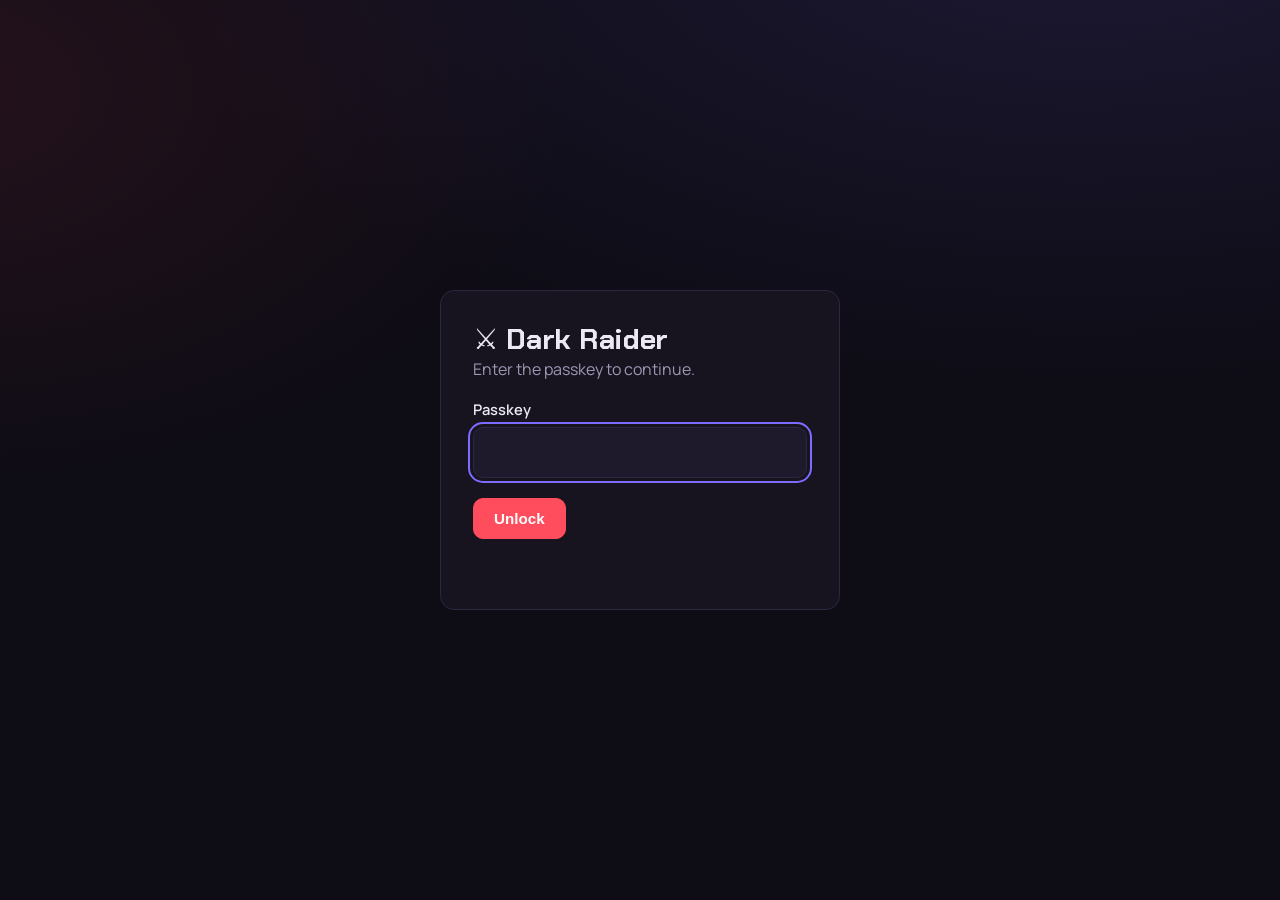
==== index.html @ 242195ee "initial" ====
<!doctype html><html lang="en" class="locked"><head><meta charset="utf-8"><meta name="viewport" content="width=device-width,initial-scale=1">
<link rel="preconnect" href="https://fonts.googleapis.com"><link rel="preconnect" href="https://fonts.gstatic.com" crossorigin>
<link href="https://fonts.googleapis.com/css2?family=Chakra+Petch:wght@500;600;700&family=Manrope:wght@400;500;600;700&display=swap" rel="stylesheet">
<link rel="stylesheet" href="css/style.css">
<title>Dark Raider – Discord bot for levels, voice tracking and FPS team mode</title>
<meta name="description" content="Dark Raider is a Discord bot for gaming communities: chat and voice levels, FPS team voice isolation, soundboard control, welcome and boost messages.">
</head><body>
<div id="gate"><form class="box card" id="gform"><h1 style="font-size:1.8rem">⚔ Dark Raider</h1>
<p class="lead" style="font-size:1rem">Enter the passkey to continue.</p>
<label for="k">Passkey</label><input id="k" type="password" autocomplete="current-password" required autofocus>
<div class="btns"><button class="btn primary" type="submit">Unlock</button></div><p id="gmsg" role="status"></p></form></div>

<header class="nav"><div class="wrap"><a class="logo" href="index.html"><i>⚔</i><span data-name>Dark Raider</span></a>
<nav><a href="index.html#features">Features</a><a href="index.html#team">Team mode</a><a href="index.html#commands">Commands</a><a href="index.html#status">Status</a><a href="docs.html">Docs</a></nav>
<a class="btn primary" data-invite href="#">Add to Discord</a><button class="menu-btn" aria-label="Menu">☰</button></div></header>
<main>
<section class="hero"><div class="wrap"><div>
 <span class="pill" data-status><span class="dot"></span><span data-status-text>Checking status…</span></span>
 <h1>Run your squad like a ranked match.</h1>
 <p class="lead"><span data-name>Dark Raider</span> gives your gaming server levels, voice tracking, two-team voice isolation and soundboard control, all from simple slash commands.</p>
 <div class="btns"><a class="btn primary" data-invite href="#">Add to Discord</a><a class="btn" href="docs.html">Read the docs</a></div>
</div>
<div aria-hidden="true">
 <div class="embed"><small>/rank</small><b>⚔️ Level 12 · Raider</b><div class="bar"><span></span></div><div class="row"><span>Level progress</span><span>68%</span></div></div>
 <div class="embed"><small>/team status</small><b>🎧 Team mode: ON</b><div class="team"><div>Team 1<br>4 players</div><div>Team 2<br>4 players</div></div></div>
</div></div></section>

<section id="status" style="padding-top:24px"><div class="wrap">
 <div class="sec-head"><h2>Live bot status</h2><p>Checks the bot automatically while you read this page.</p></div>
 <div class="stats">
  <div class="stat"><b data-status-text>…</b><span>Status</span></div>
  <div class="stat"><b id="s-ping">–</b><span>Latency</span></div>
  <div class="stat"><b id="s-servers">–</b><span>Servers</span></div>
  <div class="stat"><b id="s-uptime">–</b><span>Uptime</span></div>
 </div><p class="checked" id="s-checked"></p>
</div></section>

<section id="features"><div class="wrap">
 <div class="sec-head"><h2>Everything your server needs</h2><p>Built for gaming communities that live in voice chat.</p></div>
 <div class="grid" id="features-grid"></div>
</div></section>

<section id="team"><div class="wrap">
 <div class="sec-head"><h2>FPS team mode</h2><p>Split one voice channel into two private squads, then merge everyone back when the match ends. Admin only.</p></div>
 <div class="steps">
  <div class="card"><h3>Pick the channel</h3><p><code>/team setup</code> links the voice channel you play in.</p></div>
  <div class="card"><h3>Assign players</h3><p><code>/team assign</code>, or <code>/team panel on</code> so players choose.</p></div>
  <div class="card"><h3>Go live</h3><p><code>/team on</code> creates two private channels and moves each team.</p></div>
  <div class="card"><h3>Match over</h3><p><code>/team off</code> moves everyone back and deletes the temp channels.</p></div>
 </div>
</div></section>

<section id="commands"><div class="wrap">
 <div class="sec-head"><h2>Commands</h2><p>Type <code>/</code> in any channel to see them. Admin commands need Administrator or your admin role.</p></div>
 <input class="search" id="cmd-search" type="search" placeholder="Search commands" aria-label="Search commands">
 <div id="commands-list"></div>
</div></section>

<section><div class="wrap"><div class="cta"><h2>Ready to raid?</h2><p>Add <span data-name>Dark Raider</span> to your server in under a minute.</p>
 <div class="btns"><a class="btn primary" data-invite href="#">Add to Discord</a><a class="btn" data-support href="#">Join support server</a></div></div></div></section>
</main>
<footer><div class="wrap"><span>© <span id="year"></span> <span data-name>Dark Raider</span>. Not affiliated with Discord.</span><span><a href="docs.html">Docs</a> &nbsp;·&nbsp; <a href="#" id="out">Log out</a> &nbsp;·&nbsp; <a data-support href="#">Support server</a> &nbsp;·&nbsp; <a data-github href="#">GitHub</a></span></div></footer>
<script src="js/config.js"></script><script src="js/data.js"></script><script src="js/gate.js"></script><script src="js/main.js"></script></body></html>
---- css/style.css ----
/* Change colours & fonts here */
:root{--bg:#0e0c15;--panel:#171420;--panel2:#1e1a2b;--line:#2c2740;--text:#ece9f5;--mute:#9d97b3;
--accent:#ff4d5e;--accent2:#7c6cff;--ok:#3ddc97;--bad:#ff5d6c;--r:14px;
--head:'Chakra Petch',system-ui,sans-serif;--body:'Manrope',system-ui,sans-serif}
*{box-sizing:border-box;margin:0}
html{scroll-behavior:smooth;scroll-padding-top:80px}
body{background:var(--bg);color:var(--text);font:16px/1.65 var(--body);-webkit-font-smoothing:antialiased;
background-image:radial-gradient(60rem 30rem at 85% -10%,#7c6cff22,transparent),radial-gradient(40rem 25rem at -5% 10%,#ff4d5e18,transparent);background-repeat:no-repeat}
a{color:inherit;text-decoration:none}
:focus-visible{outline:2px solid var(--accent2);outline-offset:3px;border-radius:6px}
.wrap{max-width:1120px;margin:0 auto;padding:0 24px}
h1,h2,h3{font-family:var(--head);line-height:1.15;letter-spacing:-.01em}
h1{font-size:clamp(2.4rem,6vw,4.1rem);font-weight:700}
h2{font-size:clamp(1.7rem,3.5vw,2.3rem);margin-bottom:12px}
h3{font-size:1.1rem;margin-bottom:6px}
p.lead{color:var(--mute);max-width:56ch;font-size:1.1rem}
section{padding:72px 0}
.sec-head{margin-bottom:36px}
.sec-head p{color:var(--mute);max-width:60ch}

/* nav */
header.nav{position:sticky;top:0;z-index:20;background:#0e0c15cc;backdrop-filter:blur(12px);border-bottom:1px solid var(--line)}
.nav .wrap{display:flex;align-items:center;gap:28px;height:64px}
.logo{font:700 1.15rem var(--head);display:flex;align-items:center;gap:10px}
.logo i{width:28px;height:28px;border-radius:8px;background:linear-gradient(135deg,var(--accent),var(--accent2));display:grid;place-items:center;font-style:normal;font-size:.9rem}
.nav nav{display:flex;gap:22px;margin-left:auto;color:var(--mute);font-size:.95rem}
.nav nav a:hover,.nav nav a[aria-current]{color:var(--text)}
.menu-btn{display:none;margin-left:auto;background:none;border:1px solid var(--line);color:var(--text);border-radius:8px;padding:6px 10px;font-size:1.1rem;cursor:pointer}

/* buttons */
.btn{display:inline-flex;align-items:center;gap:8px;padding:11px 20px;border-radius:10px;font-weight:600;border:1px solid var(--line);background:var(--panel);cursor:pointer;color:var(--text);font-size:.95rem;transition:border-color .15s,transform .15s}
.btn:hover{border-color:var(--mute)}
.btn.primary{background:var(--accent);border-color:var(--accent);color:#fff}
.btn.primary:hover{background:#ff6574;transform:translateY(-1px)}
.btns{display:flex;gap:12px;flex-wrap:wrap;margin-top:28px}

/* status */
.pill{display:inline-flex;align-items:center;gap:8px;padding:5px 13px;border:1px solid var(--line);border-radius:99px;font-size:.85rem;background:var(--panel);color:var(--mute)}
.dot{width:9px;height:9px;border-radius:50%;background:var(--mute)}
.online .dot{background:var(--ok);box-shadow:0 0 0 0 #3ddc9788;animation:pulse 2s infinite}
.offline .dot{background:var(--bad)}
.online{color:var(--text);border-color:#3ddc9755}.offline{color:var(--text);border-color:#ff5d6c55}
@keyframes pulse{70%{box-shadow:0 0 0 8px #3ddc9700}100%{box-shadow:0 0 0 0 #3ddc9700}}

/* hero */
.hero{padding:80px 0 56px}
.hero .wrap{display:grid;grid-template-columns:1.1fr .9fr;gap:48px;align-items:center}
.hero h1{margin:18px 0 18px}
.embed{background:var(--panel);border:1px solid var(--line);border-left:4px solid var(--accent);border-radius:10px;padding:18px 20px;font-size:.92rem;box-shadow:0 30px 60px -30px #000}
.embed+.embed{margin-top:14px;border-left-color:var(--accent2);margin-left:28px}
.embed b{font-family:var(--head);font-size:1rem}
.embed small{color:var(--mute);display:block;margin-bottom:8px}
.bar{height:8px;background:var(--panel2);border-radius:9px;margin:10px 0 6px;overflow:hidden}
.bar span{display:block;height:100%;width:68%;background:linear-gradient(90deg,var(--accent),var(--accent2));border-radius:9px}
.row{display:flex;justify-content:space-between;color:var(--mute);font-size:.82rem}
.team{display:grid;grid-template-columns:1fr 1fr;gap:10px;margin-top:8px}
.team div{background:var(--panel2);border-radius:8px;padding:8px 10px;font-size:.85rem}

/* stats */
.stats{display:grid;grid-template-columns:repeat(4,1fr);gap:14px}
.stat,.card{background:var(--panel);border:1px solid var(--line);border-radius:var(--r);padding:20px}
.stat b{display:block;font:700 1.8rem var(--head)}
.stat span{color:var(--mute);font-size:.88rem}
.checked{color:var(--mute);font-size:.82rem;margin-top:12px}

/* grids */
.grid{display:grid;grid-template-columns:repeat(auto-fill,minmax(250px,1fr));gap:16px}
.card .ic{font-size:1.5rem;margin-bottom:10px;display:block}
.card p{color:var(--mute);font-size:.93rem}
.steps{display:grid;grid-template-columns:repeat(auto-fit,minmax(200px,1fr));gap:16px;counter-reset:s}
.steps .card{counter-increment:s}
.steps .card::before{content:counter(s);display:grid;place-items:center;width:30px;height:30px;border-radius:50%;background:var(--accent);font:700 .9rem var(--head);margin-bottom:12px}
code,.cmd{font-family:ui-monospace,Menlo,Consolas,monospace;font-size:.86em}
code{background:var(--panel2);padding:2px 7px;border-radius:6px}
pre{background:var(--panel);border:1px solid var(--line);border-radius:10px;padding:16px;overflow-x:auto;margin:12px 0}
pre code{background:none;padding:0}

/* commands */
.search{width:100%;max-width:380px;padding:11px 14px;border-radius:10px;border:1px solid var(--line);background:var(--panel);color:var(--text);font:inherit;margin-bottom:24px}
.cgroup{margin-bottom:28px}
.cgroup h3{display:flex;align-items:center;gap:10px}
.tag{font:600 .72rem var(--body);padding:2px 9px;border-radius:99px;background:#ff4d5e22;color:#ff8a96;border:1px solid #ff4d5e44}
.crow{display:grid;grid-template-columns:minmax(220px,340px) 1fr;gap:16px;padding:12px 0;border-bottom:1px solid var(--line)}
.crow .cmd{color:#c9c2ff;word-break:break-word}.crow span{color:var(--mute)}

/* cta/footer */
.cta{text-align:center;background:linear-gradient(135deg,#ff4d5e22,#7c6cff22);border:1px solid var(--line);border-radius:22px;padding:56px 24px}
.cta p{color:var(--mute);margin:10px auto 0}.cta .btns{justify-content:center}
footer{border-top:1px solid var(--line);padding:32px 0;color:var(--mute);font-size:.9rem}
footer .wrap{display:flex;justify-content:space-between;gap:16px;flex-wrap:wrap}
footer a:hover{color:var(--text)}

/* docs */
.docs{display:grid;grid-template-columns:230px 1fr;gap:48px;padding:48px 0 80px}
.side{position:sticky;top:88px;align-self:start;display:flex;flex-direction:column;gap:2px;font-size:.93rem}
.side a{padding:7px 12px;border-radius:8px;color:var(--mute);border-left:2px solid transparent}
.side a:hover{color:var(--text)}.side a.on{color:var(--text);background:var(--panel);border-left-color:var(--accent)}
.doc section{padding:0 0 44px}
.doc h2{padding-top:8px;border-top:1px solid var(--line);padding-top:32px}
.doc h3{margin-top:22px}
.doc p,.doc li{color:#c8c3da;max-width:70ch;margin-top:10px}
.doc ul,.doc ol{padding-left:22px}
.note{background:var(--panel);border:1px solid var(--line);border-left:3px solid var(--accent2);padding:12px 16px;border-radius:8px;margin-top:14px;color:#c8c3da;max-width:70ch}
table{width:100%;border-collapse:collapse;margin-top:14px;font-size:.92rem}
td,th{text-align:left;padding:10px 12px;border-bottom:1px solid var(--line);vertical-align:top}th{color:var(--mute);font-weight:600}

@media(max-width:860px){
 .hero .wrap,.docs{grid-template-columns:1fr}.stats{grid-template-columns:1fr 1fr}
 .side{position:static;flex-direction:row;flex-wrap:wrap}.crow{grid-template-columns:1fr;gap:4px}
 .menu-btn{display:block}.nav nav{display:none;position:absolute;top:64px;left:0;right:0;background:var(--bg);flex-direction:column;padding:16px 24px;border-bottom:1px solid var(--line);margin:0}
 .nav nav.open{display:flex}.nav .btn{display:none}
}
@media(prefers-reduced-motion:reduce){*{animation:none!important;transition:none!important;scroll-behavior:auto!important}}

/* passkey gate + settings */
html.locked body>*:not(#gate){display:none!important}
#gate{display:none}
html.locked #gate{display:grid;min-height:100vh;place-items:center;padding:24px}
#gate .box{width:100%;max-width:400px;padding:32px}
#gate .btns{margin-top:20px}
label{display:block;margin:14px 0 6px;font-weight:600;font-size:.92rem}
input:not(.search),select{width:100%;padding:11px 14px;border-radius:10px;border:1px solid var(--line);background:var(--panel2);color:var(--text);font:inherit}
.set{display:grid;grid-template-columns:1fr auto;gap:10px;align-items:end}.set label{grid-column:1/-1;margin-bottom:0}
#settings .card{margin-bottom:16px}
#msg,#gmsg{margin-top:16px;min-height:1.5em;color:var(--mute);font-size:.92rem}
#msg.err,#gmsg.err{color:var(--bad)}#msg.ok,#gmsg.ok{color:var(--ok)}
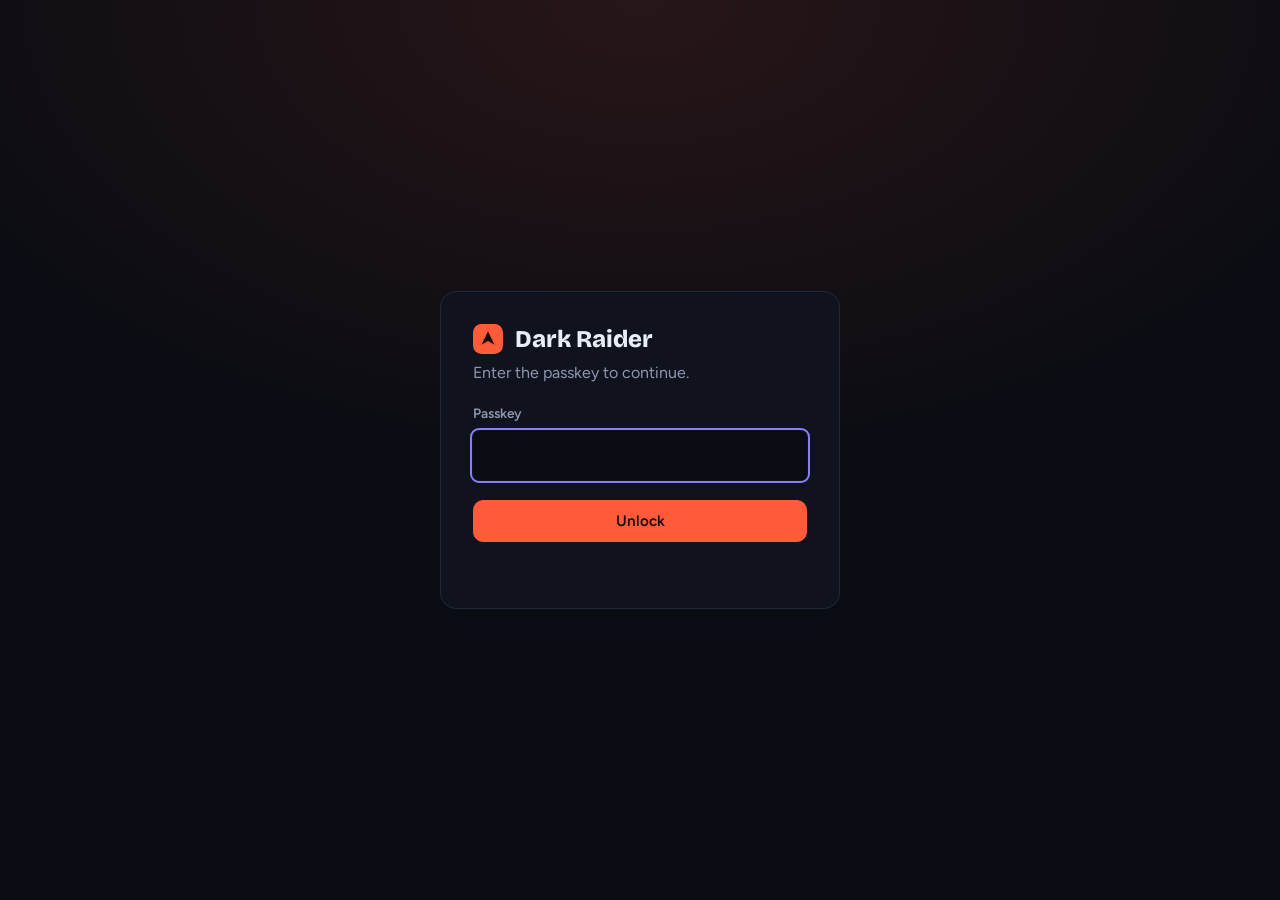
==== commit 73384ab1: "web pg changes" ====
--- a/index.html
+++ b/index.html
@@ -1,63 +1,45 @@
 <!doctype html><html lang="en" class="locked"><head><meta charset="utf-8"><meta name="viewport" content="width=device-width,initial-scale=1">
+<meta name="theme-color" content="#0a0c13">
 <link rel="preconnect" href="https://fonts.googleapis.com"><link rel="preconnect" href="https://fonts.gstatic.com" crossorigin>
-<link href="https://fonts.googleapis.com/css2?family=Chakra+Petch:wght@500;600;700&family=Manrope:wght@400;500;600;700&display=swap" rel="stylesheet">
+<link href="https://fonts.googleapis.com/css2?family=Bricolage+Grotesque:opsz,wght@12..96,600;12..96,700;12..96,800&family=Figtree:wght@400;500;600;700&family=JetBrains+Mono:wght@400;500&display=swap" rel="stylesheet">
 <link rel="stylesheet" href="css/style.css">
 <title>Dark Raider – Discord bot for levels, voice tracking and FPS team mode</title>
 <meta name="description" content="Dark Raider is a Discord bot for gaming communities: chat and voice levels, FPS team voice isolation, soundboard control, welcome and boost messages.">
-</head><body>
-<div id="gate"><form class="box card" id="gform"><h1 style="font-size:1.8rem">⚔ Dark Raider</h1>
-<p class="lead" style="font-size:1rem">Enter the passkey to continue.</p>
-<label for="k">Passkey</label><input id="k" type="password" autocomplete="current-password" required autofocus>
-<div class="btns"><button class="btn primary" type="submit">Unlock</button></div><p id="gmsg" role="status"></p></form></div>
-
-<header class="nav"><div class="wrap"><a class="logo" href="index.html"><i>⚔</i><span data-name>Dark Raider</span></a>
-<nav><a href="index.html#features">Features</a><a href="index.html#team">Team mode</a><a href="index.html#commands">Commands</a><a href="index.html#status">Status</a><a href="docs.html">Docs</a></nav>
-<a class="btn primary" data-invite href="#">Add to Discord</a><button class="menu-btn" aria-label="Menu">☰</button></div></header>
-<main>
-<section class="hero"><div class="wrap"><div>
- <span class="pill" data-status><span class="dot"></span><span data-status-text>Checking status…</span></span>
- <h1>Run your squad like a ranked match.</h1>
- <p class="lead"><span data-name>Dark Raider</span> gives your gaming server levels, voice tracking, two-team voice isolation and soundboard control, all from simple slash commands.</p>
- <div class="btns"><a class="btn primary" data-invite href="#">Add to Discord</a><a class="btn" href="docs.html">Read the docs</a></div>
-</div>
-<div aria-hidden="true">
- <div class="embed"><small>/rank</small><b>⚔️ Level 12 · Raider</b><div class="bar"><span></span></div><div class="row"><span>Level progress</span><span>68%</span></div></div>
- <div class="embed"><small>/team status</small><b>🎧 Team mode: ON</b><div class="team"><div>Team 1<br>4 players</div><div>Team 2<br>4 players</div></div></div>
-</div></div></section>
-
-<section id="status" style="padding-top:24px"><div class="wrap">
- <div class="sec-head"><h2>Live bot status</h2><p>Checks the bot automatically while you read this page.</p></div>
- <div class="stats">
-  <div class="stat"><b data-status-text>…</b><span>Status</span></div>
-  <div class="stat"><b id="s-ping">–</b><span>Latency</span></div>
-  <div class="stat"><b id="s-servers">–</b><span>Servers</span></div>
-  <div class="stat"><b id="s-uptime">–</b><span>Uptime</span></div>
- </div><p class="checked" id="s-checked"></p>
+</head>
+<body data-page="home"><main>
+<section class="hero"><div class="wrap">
+ <div>
+  <span class="pill" data-status><span class="dot"></span><span data-status-text>Checking…</span></span>
+  <h1>Run your squad like a ranked match.</h1>
+  <p class="lead"><span data-name>Dark Raider</span> gives your gaming server levels, voice tracking, two-team voice isolation and soundboard control, all from simple slash commands.</p>
+  <div class="btns"><a class="btn primary" data-invite href="#">Add to Discord</a><a class="btn" href="control.html">Open control panel</a></div>
+ </div>
+ <div class="hud" data-state="unknown" aria-label="Live bot summary">
+  <div class="radar" aria-hidden="true"><i></i><i></i><i></i></div>
+  <div class="hud-top"><span class="live"><span class="dot"></span><span data-status-text>Checking…</span></span><span data-stat="checked"></span></div>
+  <div class="hud-nums"><div><b data-stat="servers">–</b><span>Servers</span></div><div><b data-stat="online">–</b><span>Members online</span></div></div>
+  <div class="meter" role="img" aria-label="Share of members online"><span data-bar></span></div>
+  <p class="meter-label"><span data-stat="pct">–</span>% of <span data-stat="members">–</span> members are online</p>
+  <dl class="hud-foot"><div><dt>Status</dt><dd data-status-text>–</dd></div><div><dt>Latency</dt><dd data-stat="ping">–</dd></div><div><dt>Uptime</dt><dd data-stat="uptime">–</dd></div></dl>
+ </div>
 </div></section>
 
 <section id="features"><div class="wrap">
- <div class="sec-head"><h2>Everything your server needs</h2><p>Built for gaming communities that live in voice chat.</p></div>
- <div class="grid" id="features-grid"></div>
+ <div class="sec-head row"><div><h2>What it does</h2><p>Built for gaming communities that live in voice chat.</p></div><a class="btn" href="commands.html">Browse commands</a></div>
+ <div class="bento" id="features-grid"></div>
 </div></section>
 
-<section id="team"><div class="wrap">
- <div class="sec-head"><h2>FPS team mode</h2><p>Split one voice channel into two private squads, then merge everyone back when the match ends. Admin only.</p></div>
- <div class="steps">
-  <div class="card"><h3>Pick the channel</h3><p><code>/team setup</code> links the voice channel you play in.</p></div>
-  <div class="card"><h3>Assign players</h3><p><code>/team assign</code>, or <code>/team panel on</code> so players choose.</p></div>
-  <div class="card"><h3>Go live</h3><p><code>/team on</code> creates two private channels and moves each team.</p></div>
-  <div class="card"><h3>Match over</h3><p><code>/team off</code> moves everyone back and deletes the temp channels.</p></div>
+<section id="team" style="padding-top:20px"><div class="wrap">
+ <div class="sec-head"><h2>FPS team mode in four steps</h2><p>Split one voice channel into two private squads, then merge everyone back when the match ends. Admin only.</p></div>
+ <div class="flow">
+  <div><h3>Pick the channel</h3><p><code>/team setup</code> links the voice channel you play in.</p></div>
+  <div><h3>Assign players</h3><p><code>/team assign</code>, or <code>/team panel on</code> so players choose.</p></div>
+  <div><h3>Go live</h3><p><code>/team on</code> creates two private channels and moves each team.</p></div>
+  <div><h3>Match over</h3><p><code>/team off</code> moves everyone back and deletes the temp channels.</p></div>
  </div>
-</div></section>
-
-<section id="commands"><div class="wrap">
- <div class="sec-head"><h2>Commands</h2><p>Type <code>/</code> in any channel to see them. Admin commands need Administrator or your admin role.</p></div>
- <input class="search" id="cmd-search" type="search" placeholder="Search commands" aria-label="Search commands">
- <div id="commands-list"></div>
 </div></section>
 
 <section><div class="wrap"><div class="cta"><h2>Ready to raid?</h2><p>Add <span data-name>Dark Raider</span> to your server in under a minute.</p>
  <div class="btns"><a class="btn primary" data-invite href="#">Add to Discord</a><a class="btn" data-support href="#">Join support server</a></div></div></div></section>
 </main>
-<footer><div class="wrap"><span>© <span id="year"></span> <span data-name>Dark Raider</span>. Not affiliated with Discord.</span><span><a href="docs.html">Docs</a> &nbsp;·&nbsp; <a href="#" id="out">Log out</a> &nbsp;·&nbsp; <a data-support href="#">Support server</a> &nbsp;·&nbsp; <a data-github href="#">GitHub</a></span></div></footer>
-<script src="js/config.js"></script><script src="js/data.js"></script><script src="js/gate.js"></script><script src="js/main.js"></script></body></html>
+<script src="js/config.js"></script><script src="js/data.js"></script><script src="js/layout.js"></script><script src="js/gate.js"></script><script src="js/main.js"></script></body></html>
--- a/css/style.css
+++ b/css/style.css
@@ -1,126 +1,265 @@
-/* Change colours & fonts here */
-:root{--bg:#0e0c15;--panel:#171420;--panel2:#1e1a2b;--line:#2c2740;--text:#ece9f5;--mute:#9d97b3;
---accent:#ff4d5e;--accent2:#7c6cff;--ok:#3ddc97;--bad:#ff5d6c;--r:14px;
---head:'Chakra Petch',system-ui,sans-serif;--body:'Manrope',system-ui,sans-serif}
+/* ───────── Dark Raider · design tokens (change colours & fonts here) ───────── */
+:root{
+  --bg:#0a0c13; --s1:#10131d; --s2:#161a27; --s3:#1d2233;
+  --line:#222839; --line2:#2f3750;
+  --text:#e9edf7; --mute:#8d97b2;
+  --ember:#ff5b3a; --ember-d:#e84a2a; --signal:#46e0b8; --violet:#8a7dff; --bad:#ff5d6c;
+  --r-lg:22px; --r:16px; --r-sm:10px;
+  --head:'Bricolage Grotesque',system-ui,sans-serif;
+  --body:'Figtree',system-ui,sans-serif;
+  --mono:'JetBrains Mono',ui-monospace,Menlo,monospace;
+  color-scheme:dark;
+}
 *{box-sizing:border-box;margin:0}
-html{scroll-behavior:smooth;scroll-padding-top:80px}
-body{background:var(--bg);color:var(--text);font:16px/1.65 var(--body);-webkit-font-smoothing:antialiased;
-background-image:radial-gradient(60rem 30rem at 85% -10%,#7c6cff22,transparent),radial-gradient(40rem 25rem at -5% 10%,#ff4d5e18,transparent);background-repeat:no-repeat}
+html{scroll-behavior:smooth;scroll-padding-top:88px}
+body{background:var(--bg);color:var(--text);font:16px/1.65 var(--body);-webkit-font-smoothing:antialiased;min-height:100vh;
+  background-image:linear-gradient(var(--line) 1px,transparent 1px),linear-gradient(90deg,var(--line) 1px,transparent 1px);
+  background-size:56px 56px;background-position:center top;background-attachment:fixed}
+body::before{content:"";position:fixed;inset:0;z-index:-1;pointer-events:none;background:radial-gradient(70rem 40rem at 50% -10%,transparent 0,var(--bg) 70%),linear-gradient(var(--bg) 0,#0a0c13e6 100%)}
 a{color:inherit;text-decoration:none}
-:focus-visible{outline:2px solid var(--accent2);outline-offset:3px;border-radius:6px}
-.wrap{max-width:1120px;margin:0 auto;padding:0 24px}
-h1,h2,h3{font-family:var(--head);line-height:1.15;letter-spacing:-.01em}
-h1{font-size:clamp(2.4rem,6vw,4.1rem);font-weight:700}
-h2{font-size:clamp(1.7rem,3.5vw,2.3rem);margin-bottom:12px}
+:focus-visible{outline:2px solid var(--violet);outline-offset:3px;border-radius:6px}
+.wrap{max-width:1180px;margin:0 auto;padding:0 24px}
+h1,h2,h3{font-family:var(--head);line-height:1.08;letter-spacing:-.02em;font-weight:700}
+h1{font-size:clamp(2.4rem,5.6vw,4.2rem);font-weight:800;letter-spacing:-.035em}
+h2{font-size:clamp(1.7rem,3.4vw,2.4rem);margin-bottom:10px}
 h3{font-size:1.1rem;margin-bottom:6px}
-p.lead{color:var(--mute);max-width:56ch;font-size:1.1rem}
-section{padding:72px 0}
-.sec-head{margin-bottom:36px}
-.sec-head p{color:var(--mute);max-width:60ch}
+p.lead{color:var(--mute);max-width:52ch;font-size:1.12rem}
+code,pre,.mono{font-family:var(--mono)}
+code{font-size:.86em;background:var(--s3);border:1px solid var(--line);padding:1px 7px;border-radius:7px}
+section{padding:68px 0}
+.sec-head{margin-bottom:32px}
+.sec-head p{color:var(--mute);max-width:58ch}
+.sec-head.row{display:flex;justify-content:space-between;align-items:end;gap:20px;flex-wrap:wrap}
+.muted{color:var(--mute)}
+
+/* gate */
+html.locked body>*:not(#gate):not(script):not(#toast){display:none!important}
+html:not(.locked) #gate{display:none}
+#gate{position:fixed;inset:0;display:grid;place-items:center;padding:24px;background:radial-gradient(50rem 30rem at 50% 0,#ff5b3a1f,transparent),var(--bg);z-index:100}
+#gate .box{width:100%;max-width:400px;padding:32px}
+#gate .brand{display:flex;align-items:center;gap:12px;font:800 1.5rem var(--head);margin-bottom:6px}
+#gmsg{min-height:1.4em;margin-top:14px;font-size:.9rem;color:var(--mute)}
+#gmsg.err{color:var(--bad)}#gmsg.ok{color:var(--signal)}
 
 /* nav */
-header.nav{position:sticky;top:0;z-index:20;background:#0e0c15cc;backdrop-filter:blur(12px);border-bottom:1px solid var(--line)}
-.nav .wrap{display:flex;align-items:center;gap:28px;height:64px}
-.logo{font:700 1.15rem var(--head);display:flex;align-items:center;gap:10px}
-.logo i{width:28px;height:28px;border-radius:8px;background:linear-gradient(135deg,var(--accent),var(--accent2));display:grid;place-items:center;font-style:normal;font-size:.9rem}
-.nav nav{display:flex;gap:22px;margin-left:auto;color:var(--mute);font-size:.95rem}
-.nav nav a:hover,.nav nav a[aria-current]{color:var(--text)}
-.menu-btn{display:none;margin-left:auto;background:none;border:1px solid var(--line);color:var(--text);border-radius:8px;padding:6px 10px;font-size:1.1rem;cursor:pointer}
-
-/* buttons */
-.btn{display:inline-flex;align-items:center;gap:8px;padding:11px 20px;border-radius:10px;font-weight:600;border:1px solid var(--line);background:var(--panel);cursor:pointer;color:var(--text);font-size:.95rem;transition:border-color .15s,transform .15s}
-.btn:hover{border-color:var(--mute)}
-.btn.primary{background:var(--accent);border-color:var(--accent);color:#fff}
-.btn.primary:hover{background:#ff6574;transform:translateY(-1px)}
+header.nav{position:sticky;top:0;z-index:30;background:#0a0c13d9;backdrop-filter:blur(14px);border-bottom:1px solid var(--line)}
+.nav .wrap{display:flex;align-items:center;gap:22px;height:68px}
+.logo{font:800 1.15rem var(--head);display:flex;align-items:center;gap:10px;letter-spacing:-.02em}
+.logo svg{display:block}
+.nav nav{display:flex;gap:4px;margin-left:28px}
+.nav nav a{padding:8px 14px;border-radius:999px;color:var(--mute);font-weight:500;font-size:.95rem;transition:color .15s,background .15s}
+.nav nav a:hover{color:var(--text)}
+.nav nav a[aria-current]{color:var(--text);background:var(--s3)}
+.nav .right{margin-left:auto;display:flex;align-items:center;gap:12px}
+.menu-btn{display:none;background:none;border:1px solid var(--line2);color:var(--text);border-radius:10px;width:42px;height:42px;font-size:1.2rem;cursor:pointer}
+
+/* buttons & pills */
+.btn{display:inline-flex;align-items:center;justify-content:center;gap:8px;padding:11px 20px;border-radius:var(--r-sm);font:600 .95rem var(--body);border:1px solid var(--line2);background:var(--s2);cursor:pointer;color:var(--text);transition:border-color .15s,background .15s,transform .15s}
+.btn:hover{border-color:var(--mute);background:var(--s3)}
+.btn:active{transform:translateY(1px)}
+.btn.primary{background:var(--ember);border-color:var(--ember);color:#160905}
+.btn.primary:hover{background:var(--ember-d);border-color:var(--ember-d)}
+.btn.sm{padding:7px 13px;font-size:.85rem}
+.btn.ghost{background:transparent}
+.btn[aria-pressed=true]{background:var(--text);color:var(--bg);border-color:var(--text)}
+.btn:disabled{opacity:.5;cursor:not-allowed}
 .btns{display:flex;gap:12px;flex-wrap:wrap;margin-top:28px}
-
-/* status */
-.pill{display:inline-flex;align-items:center;gap:8px;padding:5px 13px;border:1px solid var(--line);border-radius:99px;font-size:.85rem;background:var(--panel);color:var(--mute)}
-.dot{width:9px;height:9px;border-radius:50%;background:var(--mute)}
-.online .dot{background:var(--ok);box-shadow:0 0 0 0 #3ddc9788;animation:pulse 2s infinite}
-.offline .dot{background:var(--bad)}
-.online{color:var(--text);border-color:#3ddc9755}.offline{color:var(--text);border-color:#ff5d6c55}
-@keyframes pulse{70%{box-shadow:0 0 0 8px #3ddc9700}100%{box-shadow:0 0 0 0 #3ddc9700}}
-
-/* hero */
-.hero{padding:80px 0 56px}
-.hero .wrap{display:grid;grid-template-columns:1.1fr .9fr;gap:48px;align-items:center}
-.hero h1{margin:18px 0 18px}
-.embed{background:var(--panel);border:1px solid var(--line);border-left:4px solid var(--accent);border-radius:10px;padding:18px 20px;font-size:.92rem;box-shadow:0 30px 60px -30px #000}
-.embed+.embed{margin-top:14px;border-left-color:var(--accent2);margin-left:28px}
-.embed b{font-family:var(--head);font-size:1rem}
-.embed small{color:var(--mute);display:block;margin-bottom:8px}
-.bar{height:8px;background:var(--panel2);border-radius:9px;margin:10px 0 6px;overflow:hidden}
-.bar span{display:block;height:100%;width:68%;background:linear-gradient(90deg,var(--accent),var(--accent2));border-radius:9px}
-.row{display:flex;justify-content:space-between;color:var(--mute);font-size:.82rem}
-.team{display:grid;grid-template-columns:1fr 1fr;gap:10px;margin-top:8px}
-.team div{background:var(--panel2);border-radius:8px;padding:8px 10px;font-size:.85rem}
-
-/* stats */
-.stats{display:grid;grid-template-columns:repeat(4,1fr);gap:14px}
-.stat,.card{background:var(--panel);border:1px solid var(--line);border-radius:var(--r);padding:20px}
-.stat b{display:block;font:700 1.8rem var(--head)}
-.stat span{color:var(--mute);font-size:.88rem}
-.checked{color:var(--mute);font-size:.82rem;margin-top:12px}
-
-/* grids */
-.grid{display:grid;grid-template-columns:repeat(auto-fill,minmax(250px,1fr));gap:16px}
-.card .ic{font-size:1.5rem;margin-bottom:10px;display:block}
-.card p{color:var(--mute);font-size:.93rem}
-.steps{display:grid;grid-template-columns:repeat(auto-fit,minmax(200px,1fr));gap:16px;counter-reset:s}
-.steps .card{counter-increment:s}
-.steps .card::before{content:counter(s);display:grid;place-items:center;width:30px;height:30px;border-radius:50%;background:var(--accent);font:700 .9rem var(--head);margin-bottom:12px}
-code,.cmd{font-family:ui-monospace,Menlo,Consolas,monospace;font-size:.86em}
-code{background:var(--panel2);padding:2px 7px;border-radius:6px}
-pre{background:var(--panel);border:1px solid var(--line);border-radius:10px;padding:16px;overflow-x:auto;margin:12px 0}
-pre code{background:none;padding:0}
-
-/* commands */
-.search{width:100%;max-width:380px;padding:11px 14px;border-radius:10px;border:1px solid var(--line);background:var(--panel);color:var(--text);font:inherit;margin-bottom:24px}
-.cgroup{margin-bottom:28px}
-.cgroup h3{display:flex;align-items:center;gap:10px}
-.tag{font:600 .72rem var(--body);padding:2px 9px;border-radius:99px;background:#ff4d5e22;color:#ff8a96;border:1px solid #ff4d5e44}
-.crow{display:grid;grid-template-columns:minmax(220px,340px) 1fr;gap:16px;padding:12px 0;border-bottom:1px solid var(--line)}
-.crow .cmd{color:#c9c2ff;word-break:break-word}.crow span{color:var(--mute)}
-
-/* cta/footer */
-.cta{text-align:center;background:linear-gradient(135deg,#ff4d5e22,#7c6cff22);border:1px solid var(--line);border-radius:22px;padding:56px 24px}
-.cta p{color:var(--mute);margin:10px auto 0}.cta .btns{justify-content:center}
-footer{border-top:1px solid var(--line);padding:32px 0;color:var(--mute);font-size:.9rem}
+.pill{display:inline-flex;align-items:center;gap:8px;padding:6px 14px;border-radius:999px;border:1px solid var(--line2);background:var(--s1);font-size:.85rem;font-weight:600;color:var(--mute)}
+.dot{width:8px;height:8px;border-radius:50%;background:var(--mute);flex:none}
+.pill.online{color:var(--signal);border-color:#46e0b855}.pill.online .dot{background:var(--signal);box-shadow:0 0 0 0 #46e0b899;animation:ping 2s infinite}
+.pill.offline{color:var(--bad);border-color:#ff5d6c55}.pill.offline .dot{background:var(--bad)}
+@keyframes ping{70%{box-shadow:0 0 0 8px #46e0b800}100%{box-shadow:0 0 0 0 #46e0b800}}
+.tag{display:inline-block;margin-left:10px;padding:2px 10px;border-radius:999px;background:#ff5b3a22;color:var(--ember);font:600 .75rem var(--body);vertical-align:middle}
+.tag.alt{background:#8a7dff22;color:var(--violet)}
+
+/* cards & forms */
+.card{background:var(--s1);border:1px solid var(--line);border-radius:var(--r);padding:24px}
+.card p{color:var(--mute)}
+label{display:block;margin:16px 0 6px;font-size:.85rem;font-weight:600;color:var(--mute)}
+input,select{width:100%;background:var(--bg);border:1px solid var(--line2);color:var(--text);border-radius:var(--r-sm);padding:11px 14px;font:inherit;font-size:.95rem}
+input:focus,select:focus{outline:2px solid var(--violet);outline-offset:1px;border-color:transparent}
+select[multiple]{padding:6px}
+.search{max-width:none}
+
+/* ───── home ───── */
+.hero{padding:72px 0 40px}
+.hero .wrap{display:grid;grid-template-columns:1.05fr .95fr;gap:56px;align-items:center}
+.hero .pill{margin-bottom:22px}
+.hero h1{margin-bottom:20px}
+.hud{position:relative;overflow:hidden;background:linear-gradient(160deg,var(--s2),var(--s1));border:1px solid var(--line2);border-radius:var(--r-lg);padding:26px 28px 24px;box-shadow:0 30px 80px -30px #ff5b3a40}
+.hud-top{display:flex;justify-content:space-between;align-items:center;font-size:.8rem;color:var(--mute);position:relative;z-index:1}
+.live{display:inline-flex;align-items:center;gap:8px;font-weight:700;color:var(--text)}
+.hud[data-state=online] .live .dot{background:var(--signal);animation:ping 2s infinite}
+.hud[data-state=offline] .live .dot{background:var(--bad)}
+.radar{position:absolute;right:-90px;top:50px;width:300px;height:300px;border-radius:50%;opacity:.4;pointer-events:none;
+  background:repeating-radial-gradient(circle,transparent 0 31px,#46e0b822 31px 32px)}
+.radar::before{content:"";position:absolute;inset:0;border-radius:50%;background:conic-gradient(from 0deg,#46e0b855,transparent 25%);animation:sweep 5s linear infinite}
+.radar i{position:absolute;width:7px;height:7px;border-radius:50%;background:var(--signal);animation:blip 5s infinite}
+.radar i:nth-child(1){left:62%;top:28%;animation-delay:.6s}.radar i:nth-child(2){left:30%;top:60%;animation-delay:2.2s}.radar i:nth-child(3){left:72%;top:68%;animation-delay:3.7s}
+.hud[data-state=offline] .radar{opacity:.18}.hud[data-state=offline] .radar::before,.hud[data-state=offline] .radar i{animation:none}
+@keyframes sweep{to{transform:rotate(360deg)}}
+@keyframes blip{0%,12%{opacity:1;transform:scale(1.6)}40%,100%{opacity:0;transform:scale(1)}}
+.hud-nums{position:relative;z-index:1;display:grid;grid-template-columns:1fr 1fr;gap:20px;margin:34px 0 22px}
+.hud-nums b{display:block;font:800 clamp(2.4rem,5vw,3.4rem)/1 var(--head);letter-spacing:-.04em;font-variant-numeric:tabular-nums}
+.hud-nums span{color:var(--mute);font-size:.9rem}
+.meter{position:relative;z-index:1;height:8px;border-radius:99px;background:var(--bg);border:1px solid var(--line);overflow:hidden}
+.meter span{display:block;height:100%;width:0;border-radius:99px;background:linear-gradient(90deg,var(--signal),#8af0d6);transition:width .8s ease}
+.meter-label{position:relative;z-index:1;margin-top:10px;font-size:.85rem;color:var(--mute)}
+.hud-foot{position:relative;z-index:1;display:grid;grid-template-columns:repeat(3,1fr);gap:12px;margin-top:22px;padding-top:18px;border-top:1px solid var(--line)}
+.hud-foot dt{font-size:.78rem;color:var(--mute)}.hud-foot dd{font:700 1.05rem var(--head);margin:0}
+
+.bento{display:grid;grid-template-columns:repeat(3,1fr);gap:14px}
+.bento .card{display:flex;flex-direction:column;gap:6px}
+.bento .big{grid-column:span 2;background:linear-gradient(135deg,var(--s2),var(--s1))}
+.ic{width:42px;height:42px;display:grid;place-items:center;border-radius:12px;background:var(--s3);border:1px solid var(--line2);font-size:1.2rem;margin-bottom:10px}
+.split{display:grid;grid-template-columns:1fr 1fr;gap:10px;margin-top:auto;padding-top:18px}
+.split div{border-radius:12px;padding:12px 14px;background:var(--bg);border:1px solid var(--line);font-size:.85rem;color:var(--mute)}
+.split b{display:block;color:var(--text);font:700 .95rem var(--head)}
+.split .t1{border-left:3px solid var(--ember)}.split .t2{border-left:3px solid var(--violet)}
+
+.flow{display:grid;grid-template-columns:repeat(4,1fr);gap:0;counter-reset:s;position:relative}
+.flow>div{position:relative;padding:0 22px 0 0}
+.flow>div::before{counter-increment:s;content:counter(s);display:grid;place-items:center;width:34px;height:34px;border-radius:50%;background:var(--ember);color:#160905;font:800 .95rem var(--head);position:relative;z-index:1}
+.flow>div::after{content:"";position:absolute;left:34px;right:0;top:17px;height:2px;background:var(--line2)}
+.flow>div:last-child::after{display:none}
+.flow h3{margin-top:16px}.flow p{color:var(--mute);font-size:.95rem}
+
+.cta{border-radius:var(--r-lg);padding:56px 32px;text-align:center;background:radial-gradient(40rem 16rem at 50% 0,#ff5b3a2e,transparent),var(--s1);border:1px solid var(--line2)}
+.cta p{color:var(--mute);margin-bottom:0}.cta .btns{justify-content:center}
+
+/* ───── page heads, stats ───── */
+.page-head{padding:56px 0 8px}
+.page-head .wrap{display:flex;justify-content:space-between;align-items:end;gap:24px;flex-wrap:wrap}
+.page-head h1{font-size:clamp(2.2rem,5vw,3.4rem);margin-bottom:8px}
+.page-head p{color:var(--mute);max-width:56ch}
+.stats{display:grid;grid-template-columns:repeat(6,1fr);gap:12px;margin:28px 0 0}
+.tile{background:var(--s1);border:1px solid var(--line);border-radius:var(--r);padding:16px 18px}
+.tile span{display:block;font-size:.8rem;color:var(--mute)}
+.tile b{font:800 1.5rem/1.3 var(--head);letter-spacing:-.02em;font-variant-numeric:tabular-nums}
+.tile b.online{color:var(--signal)}.tile b.offline{color:var(--bad)}
+.checked{font-size:.85rem;color:var(--mute)}
+
+/* ───── commands ───── */
+.cmd-tools{display:flex;gap:12px;flex-wrap:wrap;align-items:center;margin-bottom:26px}
+.cmd-tools .search{flex:1;min-width:220px}
+.chips{display:flex;gap:8px;flex-wrap:wrap}
+.chip{padding:7px 14px;border-radius:999px;border:1px solid var(--line2);background:var(--s1);color:var(--mute);font:600 .85rem var(--body);cursor:pointer}
+.chip:hover{color:var(--text)}.chip[aria-pressed=true]{background:var(--text);color:var(--bg);border-color:var(--text)}
+.cgroup{margin-bottom:34px}
+.cgroup>h3{display:flex;align-items:center;margin-bottom:12px;font-size:1.25rem}
+.cgrid{display:grid;grid-template-columns:repeat(2,1fr);gap:12px}
+.crow{display:flex;flex-direction:column;gap:8px;background:var(--s1);border:1px solid var(--line);border-radius:var(--r);padding:16px 18px;transition:border-color .15s}
+.crow:hover{border-color:var(--line2)}
+.crow .top{display:flex;justify-content:space-between;align-items:start;gap:12px}
+.crow .cmd{font:500 .92rem/1.5 var(--mono);color:var(--text);background:none;border:0;padding:0;word-break:break-word}
+.crow .cmd em{font-style:normal;color:var(--mute)}
+.crow .cmd b{color:var(--ember);font-weight:500}
+.crow p{color:var(--mute);font-size:.92rem;line-height:1.5}
+.copy{flex:none;background:var(--s3);border:1px solid var(--line2);color:var(--mute);border-radius:8px;padding:4px 10px;font:600 .75rem var(--body);cursor:pointer}
+.copy:hover{color:var(--text)}.copy.done{color:var(--signal);border-color:#46e0b855}
+
+/* ───── control ───── */
+.cc{display:grid;grid-template-columns:1fr 330px;gap:20px;align-items:start;margin-top:24px}
+.cc-side{display:grid;gap:20px;position:sticky;top:88px}
+.cc-side h3{margin-bottom:14px}
+.toolbar{display:flex;gap:16px;align-items:end;margin-bottom:16px;padding:16px 20px}
+.toolbar>div:first-child{flex:1}.toolbar label{margin-top:0}
+.seg{display:inline-flex;gap:4px;padding:4px;background:var(--s1);border:1px solid var(--line);border-radius:12px;margin-bottom:16px}
+.seg button{background:none;border:0;color:var(--mute);font:600 .92rem var(--body);padding:9px 18px;border-radius:9px;cursor:pointer}
+.seg button.on{background:var(--s3);color:var(--text)}
+.set{display:grid;grid-template-columns:1fr 1.3fr auto;gap:14px;align-items:center;padding:14px 0;border-top:1px solid var(--line)}
+.set:first-child{border-top:0;padding-top:0}
+.set label{margin:0;color:var(--text);font-size:.95rem}.set label small{display:block;color:var(--mute);font-weight:400;font-size:.8rem}
+.set.vc{grid-template-columns:1fr auto}
+.set.vc select{grid-column:1/-1;order:3}
+.switch{display:flex;justify-content:space-between;align-items:center;gap:16px;padding:16px 0;border-top:1px solid var(--line)}
+.switch b{display:flex;align-items:center;gap:10px;font:700 1rem var(--head)}
+.switch small{display:block;color:var(--mute);font-size:.85rem;margin-top:2px}
+.state{font:700 .72rem var(--body);padding:2px 9px;border-radius:99px;background:var(--s3);color:var(--mute)}
+.state.on{background:#46e0b822;color:var(--signal)}
+.two{display:grid;grid-template-columns:1fr 1fr;gap:12px;margin:18px 0 4px}
+.team-box{background:var(--bg);border:1px solid var(--line);border-radius:12px;padding:14px;min-height:92px}
+.team-box.t1{border-top:3px solid var(--ember)}.team-box.t2{border-top:3px solid var(--violet)}
+.team-box>b{font:700 .95rem var(--head);display:flex;justify-content:space-between}
+.names{display:flex;flex-wrap:wrap;gap:6px;margin-top:10px}
+.names .chip{cursor:default;padding:3px 11px;font-size:.82rem;color:var(--text);background:var(--s2)}
+.names .empty{color:var(--mute);font-size:.85rem}
+.res{display:flex;align-items:center;gap:10px;padding:10px 12px;margin-top:8px;background:var(--bg);border:1px solid var(--line);border-radius:12px}
+.res img{width:30px;height:30px;border-radius:50%}
+.res span{flex:1;min-width:0;overflow:hidden;text-overflow:ellipsis;white-space:nowrap;font-size:.92rem}
+.snap{display:grid;gap:0}
+.snap div{display:flex;justify-content:space-between;align-items:center;padding:10px 0;border-top:1px solid var(--line);font-size:.92rem}
+.snap div:first-child{border-top:0}.snap span{color:var(--mute)}.snap b{font-weight:600}
+.snap b.on{color:var(--signal)}
+.person{display:flex;gap:14px;align-items:center;padding:12px 0;border-top:1px solid var(--line)}
+.person:first-of-type{border-top:0;padding-top:0}
+.person b{font-weight:700}.person p{font-size:.85rem;margin-top:2px}
+.av{width:44px;height:44px;border-radius:50%;background:var(--s3);border:1px solid var(--line2);display:grid;place-items:center;font:800 1.05rem var(--head);object-fit:cover;flex:none}
+.empty-note{color:var(--mute);font-size:.9rem}
+
+/* confirm dialog + toast */
+dialog.confirm{margin:auto;border:1px solid var(--line2);background:var(--s2);color:var(--text);border-radius:var(--r);padding:26px;max-width:420px;width:calc(100% - 48px)}
+dialog.confirm::backdrop{background:#05060ab3;backdrop-filter:blur(3px)}
+dialog.confirm p{color:var(--mute);margin-top:6px}
+#toast{position:fixed;left:50%;bottom:28px;transform:translate(-50%,20px);opacity:0;pointer-events:none;z-index:200;max-width:min(92vw,520px);padding:12px 20px;border-radius:12px;background:var(--text);color:var(--bg);font-weight:600;font-size:.92rem;transition:opacity .2s,transform .2s}
+#toast.show{opacity:1;transform:translate(-50%,0)}
+#toast.err{background:var(--bad);color:#1a0508}#toast.ok{background:var(--signal);color:#04150f}
+
+/* ───── docs ───── */
+.docs{display:grid;grid-template-columns:230px minmax(0,1fr);gap:56px;padding-top:48px;padding-bottom:40px}
+.side{position:sticky;top:96px;align-self:start;display:flex;flex-direction:column;gap:2px;border-left:1px solid var(--line)}
+.side a{padding:7px 16px;margin-left:-1px;border-left:2px solid transparent;color:var(--mute);font-size:.92rem}
+.side a:hover{color:var(--text)}.side a.on{color:var(--text);border-left-color:var(--ember);font-weight:600}
+.doc{max-width:74ch}
+.doc section{padding:0 0 52px}
+.doc h1{font-size:clamp(2.2rem,5vw,3.2rem);margin-bottom:16px}
+.doc h2{margin:0 0 14px;padding-top:6px}
+.doc h3{margin:26px 0 8px}
+.doc p,.doc li{color:#c3c9dc}.doc p{margin-bottom:14px}
+.doc ol,.doc ul{padding-left:22px;margin-bottom:16px}.doc li{margin-bottom:6px}
+.doc li::marker{color:var(--ember);font-weight:700}
+.doc a:not(.btn){text-decoration:underline;text-underline-offset:3px;text-decoration-color:var(--line2)}
+.doc a:not(.btn):hover{text-decoration-color:var(--ember)}
+pre{position:relative;background:var(--s1);border:1px solid var(--line);border-radius:12px;padding:16px 18px;overflow-x:auto;margin:0 0 16px;font-size:.85rem;line-height:1.7}
+pre code{background:none;border:0;padding:0;font-size:inherit}
+pre .copy{position:absolute;top:10px;right:10px}
+.note{border-left:3px solid var(--violet);background:#8a7dff14;padding:14px 18px;border-radius:0 12px 12px 0;color:#c3c9dc!important}
+.table-wrap{overflow-x:auto;margin-bottom:16px;border:1px solid var(--line);border-radius:12px}
+table{width:100%;border-collapse:collapse;font-size:.92rem}
+th,td{text-align:left;padding:12px 16px;border-top:1px solid var(--line);vertical-align:top}
+th{background:var(--s1);color:var(--mute);font-size:.8rem;font-weight:600;border-top:0}
+
+footer{border-top:1px solid var(--line);padding:30px 0;color:var(--mute);font-size:.9rem;margin-top:40px}
 footer .wrap{display:flex;justify-content:space-between;gap:16px;flex-wrap:wrap}
 footer a:hover{color:var(--text)}
 
-/* docs */
-.docs{display:grid;grid-template-columns:230px 1fr;gap:48px;padding:48px 0 80px}
-.side{position:sticky;top:88px;align-self:start;display:flex;flex-direction:column;gap:2px;font-size:.93rem}
-.side a{padding:7px 12px;border-radius:8px;color:var(--mute);border-left:2px solid transparent}
-.side a:hover{color:var(--text)}.side a.on{color:var(--text);background:var(--panel);border-left-color:var(--accent)}
-.doc section{padding:0 0 44px}
-.doc h2{padding-top:8px;border-top:1px solid var(--line);padding-top:32px}
-.doc h3{margin-top:22px}
-.doc p,.doc li{color:#c8c3da;max-width:70ch;margin-top:10px}
-.doc ul,.doc ol{padding-left:22px}
-.note{background:var(--panel);border:1px solid var(--line);border-left:3px solid var(--accent2);padding:12px 16px;border-radius:8px;margin-top:14px;color:#c8c3da;max-width:70ch}
-table{width:100%;border-collapse:collapse;margin-top:14px;font-size:.92rem}
-td,th{text-align:left;padding:10px 12px;border-bottom:1px solid var(--line);vertical-align:top}th{color:var(--mute);font-weight:600}
-
-@media(max-width:860px){
- .hero .wrap,.docs{grid-template-columns:1fr}.stats{grid-template-columns:1fr 1fr}
- .side{position:static;flex-direction:row;flex-wrap:wrap}.crow{grid-template-columns:1fr;gap:4px}
- .menu-btn{display:block}.nav nav{display:none;position:absolute;top:64px;left:0;right:0;background:var(--bg);flex-direction:column;padding:16px 24px;border-bottom:1px solid var(--line);margin:0}
- .nav nav.open{display:flex}.nav .btn{display:none}
-}
-@media(prefers-reduced-motion:reduce){*{animation:none!important;transition:none!important;scroll-behavior:auto!important}}
-
-/* passkey gate + settings */
-html.locked body>*:not(#gate){display:none!important}
-#gate{display:none}
-html.locked #gate{display:grid;min-height:100vh;place-items:center;padding:24px}
-#gate .box{width:100%;max-width:400px;padding:32px}
-#gate .btns{margin-top:20px}
-label{display:block;margin:14px 0 6px;font-weight:600;font-size:.92rem}
-input:not(.search),select{width:100%;padding:11px 14px;border-radius:10px;border:1px solid var(--line);background:var(--panel2);color:var(--text);font:inherit}
-.set{display:grid;grid-template-columns:1fr auto;gap:10px;align-items:end}.set label{grid-column:1/-1;margin-bottom:0}
-#settings .card{margin-bottom:16px}
-#msg,#gmsg{margin-top:16px;min-height:1.5em;color:var(--mute);font-size:.92rem}
-#msg.err,#gmsg.err{color:var(--bad)}#msg.ok,#gmsg.ok{color:var(--ok)}
+/* ───── responsive ───── */
+@media(max-width:1020px){
+  .hero .wrap{grid-template-columns:1fr;gap:40px}
+  .stats{grid-template-columns:repeat(3,1fr)}
+  .cc{grid-template-columns:1fr}.cc-side{position:static}
+  .flow{grid-template-columns:1fr 1fr;row-gap:32px}.flow>div:nth-child(2)::after{display:none}
+}
+@media(max-width:820px){
+  .menu-btn{display:block}
+  .nav .right .btn{display:none}
+  .nav nav{display:none;position:absolute;top:68px;left:0;right:0;flex-direction:column;margin:0;padding:12px 24px 18px;background:var(--bg);border-bottom:1px solid var(--line)}
+  .nav nav.open{display:flex}
+  .nav .right{margin-left:auto}
+  .bento{grid-template-columns:1fr}.bento .big{grid-column:auto}
+  .cgrid{grid-template-columns:1fr}
+  .docs{grid-template-columns:1fr;gap:20px}
+  .side{position:static;flex-direction:row;overflow-x:auto;border-left:0;border-bottom:1px solid var(--line);padding-bottom:8px;gap:0}
+  .side a{white-space:nowrap;border-left:0;border-bottom:2px solid transparent;margin:0}.side a.on{border-bottom-color:var(--ember)}
+  .set{grid-template-columns:1fr}
+  section{padding:48px 0}
+}
+@media(max-width:560px){
+  .stats{grid-template-columns:1fr 1fr}
+  .flow{grid-template-columns:1fr}.flow>div::after{display:none}
+  .two{grid-template-columns:1fr}.hud-foot{grid-template-columns:1fr 1fr}
+  .radar{right:-120px}.toolbar{flex-direction:column;align-items:stretch}
+}
+@media(prefers-reduced-motion:reduce){
+  *,*::before,*::after{animation:none!important;transition:none!important;scroll-behavior:auto!important}
+}
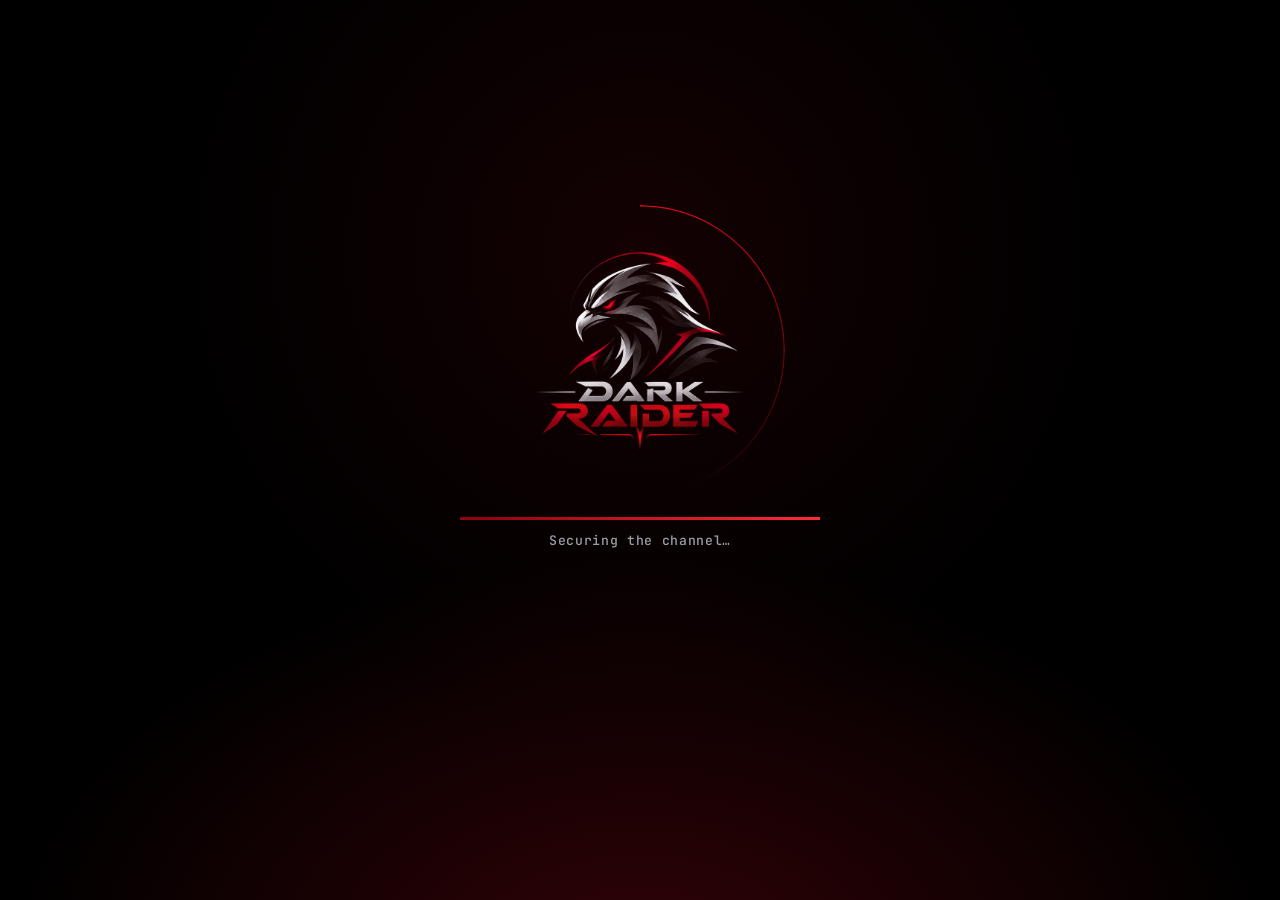
==== commit a375fb2d: "new design" ====
--- a/index.html
+++ b/index.html
@@ -1,18 +1,19 @@
 <!doctype html><html lang="en" class="locked"><head><meta charset="utf-8"><meta name="viewport" content="width=device-width,initial-scale=1">
-<meta name="theme-color" content="#0a0c13">
+<meta name="theme-color" content="#050506"><meta name="robots" content="noindex,nofollow"><link rel="icon" href="favicon.ico" sizes="any"><link rel="icon" type="image/png" sizes="32x32" href="assets/favicon-32.png"><link rel="icon" type="image/png" sizes="192x192" href="assets/favicon-192.png"><link rel="apple-touch-icon" href="assets/apple-touch-icon.png">
 <link rel="preconnect" href="https://fonts.googleapis.com"><link rel="preconnect" href="https://fonts.gstatic.com" crossorigin>
-<link href="https://fonts.googleapis.com/css2?family=Bricolage+Grotesque:opsz,wght@12..96,600;12..96,700;12..96,800&family=Figtree:wght@400;500;600;700&family=JetBrains+Mono:wght@400;500&display=swap" rel="stylesheet">
+<link href="https://fonts.googleapis.com/css2?family=Chakra+Petch:wght@500;600;700&family=Manrope:wght@400;500;600;700&family=JetBrains+Mono:wght@400;500&display=swap" rel="stylesheet">
 <link rel="stylesheet" href="css/style.css">
-<title>Dark Raider – Discord bot for levels, voice tracking and FPS team mode</title>
-<meta name="description" content="Dark Raider is a Discord bot for gaming communities: chat and voice levels, FPS team voice isolation, soundboard control, welcome and boost messages.">
+<title>Dark Raider HQ</title>
+<meta name="description" content="Private control room for the Dark Raider server.">
 </head>
 <body data-page="home"><main>
 <section class="hero"><div class="wrap">
- <div>
+ <div class="hero-copy">
+  <img class="hero-logo" src="assets/logo.png" alt="Dark Raider emblem">
   <span class="pill" data-status><span class="dot"></span><span data-status-text>Checking…</span></span>
-  <h1>Run your squad like a ranked match.</h1>
-  <p class="lead"><span data-name>Dark Raider</span> gives your gaming server levels, voice tracking, two-team voice isolation and soundboard control, all from simple slash commands.</p>
-  <div class="btns"><a class="btn primary" data-invite href="#">Add to Discord</a><a class="btn" href="control.html">Open control panel</a></div>
+  <h1>Welcome back, raider.</h1>
+  <p class="lead">Our private control room. Check on the bot, run team mode and keep the soundboard in line.</p>
+  <div class="btns"><a class="btn primary" href="control.html">Open control panel</a><a class="btn" href="commands.html">Commands</a></div>
  </div>
  <div class="hud" data-state="unknown" aria-label="Live bot summary">
   <div class="radar" aria-hidden="true"><i></i><i></i><i></i></div>
@@ -24,8 +25,14 @@
  </div>
 </div></section>
 
+<section style="padding-top:20px"><div class="wrap"><div class="bento">
+ <a class="card go" href="control.html"><span class="ic">🎛️</span><h3>Control center</h3><p>Message channels, team mode and soundboard blocks.</p></a>
+ <a class="card go" href="commands.html"><span class="ic">⌨️</span><h3>Commands</h3><p>Search every command and copy it in one click.</p></a>
+ <a class="card go" href="docs.html"><span class="ic">📖</span><h3>Docs</h3><p>Setup notes, permissions and troubleshooting.</p></a>
+</div></div></section>
+
 <section id="features"><div class="wrap">
- <div class="sec-head row"><div><h2>What it does</h2><p>Built for gaming communities that live in voice chat.</p></div><a class="btn" href="commands.html">Browse commands</a></div>
+ <div class="sec-head"><h2>What the bot does</h2><p>Everything Dark Raider handles for our server.</p></div>
  <div class="bento" id="features-grid"></div>
 </div></section>
 
@@ -38,8 +45,5 @@
   <div><h3>Match over</h3><p><code>/team off</code> moves everyone back and deletes the temp channels.</p></div>
  </div>
 </div></section>
-
-<section><div class="wrap"><div class="cta"><h2>Ready to raid?</h2><p>Add <span data-name>Dark Raider</span> to your server in under a minute.</p>
- <div class="btns"><a class="btn primary" data-invite href="#">Add to Discord</a><a class="btn" data-support href="#">Join support server</a></div></div></div></section>
 </main>
 <script src="js/config.js"></script><script src="js/data.js"></script><script src="js/layout.js"></script><script src="js/gate.js"></script><script src="js/main.js"></script></body></html>
--- a/css/style.css
+++ b/css/style.css
@@ -1,12 +1,12 @@
 /* ───────── Dark Raider · design tokens (change colours & fonts here) ───────── */
 :root{
-  --bg:#0a0c13; --s1:#10131d; --s2:#161a27; --s3:#1d2233;
-  --line:#222839; --line2:#2f3750;
-  --text:#e9edf7; --mute:#8d97b2;
-  --ember:#ff5b3a; --ember-d:#e84a2a; --signal:#46e0b8; --violet:#8a7dff; --bad:#ff5d6c;
-  --r-lg:22px; --r:16px; --r-sm:10px;
-  --head:'Bricolage Grotesque',system-ui,sans-serif;
-  --body:'Figtree',system-ui,sans-serif;
+  --bg:#050506; --s1:#0d0d11; --s2:#131318; --s3:#1b1b22;
+  --line:#24242c; --line2:#383843;
+  --text:#f1f1f4; --mute:#9d9da8;
+  --ember:#e10b1f; --ember-d:#b80016; --signal:#46e0b8; --violet:#c4c8d4; --bad:#ff5d6c;
+  --r-lg:10px; --r:6px; --r-sm:4px;
+  --head:'Chakra Petch',system-ui,sans-serif;
+  --body:'Manrope',system-ui,sans-serif;
   --mono:'JetBrains Mono',ui-monospace,Menlo,monospace;
   color-scheme:dark;
 }
@@ -15,7 +15,7 @@
 body{background:var(--bg);color:var(--text);font:16px/1.65 var(--body);-webkit-font-smoothing:antialiased;min-height:100vh;
   background-image:linear-gradient(var(--line) 1px,transparent 1px),linear-gradient(90deg,var(--line) 1px,transparent 1px);
   background-size:56px 56px;background-position:center top;background-attachment:fixed}
-body::before{content:"";position:fixed;inset:0;z-index:-1;pointer-events:none;background:radial-gradient(70rem 40rem at 50% -10%,transparent 0,var(--bg) 70%),linear-gradient(var(--bg) 0,#0a0c13e6 100%)}
+body::before{content:"";position:fixed;inset:0;z-index:-1;pointer-events:none;background:radial-gradient(70rem 40rem at 50% -10%,transparent 0,var(--bg) 70%),linear-gradient(var(--bg) 0,#050506e6 100%)}
 a{color:inherit;text-decoration:none}
 :focus-visible{outline:2px solid var(--violet);outline-offset:3px;border-radius:6px}
 .wrap{max-width:1180px;margin:0 auto;padding:0 24px}
@@ -35,14 +35,14 @@
 /* gate */
 html.locked body>*:not(#gate):not(script):not(#toast){display:none!important}
 html:not(.locked) #gate{display:none}
-#gate{position:fixed;inset:0;display:grid;place-items:center;padding:24px;background:radial-gradient(50rem 30rem at 50% 0,#ff5b3a1f,transparent),var(--bg);z-index:100}
+#gate{position:fixed;inset:0;display:grid;place-items:center;padding:24px;background:radial-gradient(50rem 30rem at 50% 0,#e10b1f1f,transparent),var(--bg);z-index:100}
 #gate .box{width:100%;max-width:400px;padding:32px}
 #gate .brand{display:flex;align-items:center;gap:12px;font:800 1.5rem var(--head);margin-bottom:6px}
 #gmsg{min-height:1.4em;margin-top:14px;font-size:.9rem;color:var(--mute)}
 #gmsg.err{color:var(--bad)}#gmsg.ok{color:var(--signal)}
 
 /* nav */
-header.nav{position:sticky;top:0;z-index:30;background:#0a0c13d9;backdrop-filter:blur(14px);border-bottom:1px solid var(--line)}
+header.nav{position:sticky;top:0;z-index:30;background:#050506d9;backdrop-filter:blur(14px);border-bottom:1px solid var(--line)}
 .nav .wrap{display:flex;align-items:center;gap:22px;height:68px}
 .logo{font:800 1.15rem var(--head);display:flex;align-items:center;gap:10px;letter-spacing:-.02em}
 .logo svg{display:block}
@@ -57,7 +57,7 @@
 .btn{display:inline-flex;align-items:center;justify-content:center;gap:8px;padding:11px 20px;border-radius:var(--r-sm);font:600 .95rem var(--body);border:1px solid var(--line2);background:var(--s2);cursor:pointer;color:var(--text);transition:border-color .15s,background .15s,transform .15s}
 .btn:hover{border-color:var(--mute);background:var(--s3)}
 .btn:active{transform:translateY(1px)}
-.btn.primary{background:var(--ember);border-color:var(--ember);color:#160905}
+.btn.primary{background:var(--ember);border-color:var(--ember);color:#fff}
 .btn.primary:hover{background:var(--ember-d);border-color:var(--ember-d)}
 .btn.sm{padding:7px 13px;font-size:.85rem}
 .btn.ghost{background:transparent}
@@ -69,8 +69,8 @@
 .pill.online{color:var(--signal);border-color:#46e0b855}.pill.online .dot{background:var(--signal);box-shadow:0 0 0 0 #46e0b899;animation:ping 2s infinite}
 .pill.offline{color:var(--bad);border-color:#ff5d6c55}.pill.offline .dot{background:var(--bad)}
 @keyframes ping{70%{box-shadow:0 0 0 8px #46e0b800}100%{box-shadow:0 0 0 0 #46e0b800}}
-.tag{display:inline-block;margin-left:10px;padding:2px 10px;border-radius:999px;background:#ff5b3a22;color:var(--ember);font:600 .75rem var(--body);vertical-align:middle}
-.tag.alt{background:#8a7dff22;color:var(--violet)}
+.tag{display:inline-block;margin-left:10px;padding:2px 10px;border-radius:999px;background:#e10b1f22;color:var(--ember);font:600 .75rem var(--body);vertical-align:middle}
+.tag.alt{background:#c4c8d422;color:var(--violet)}
 
 /* cards & forms */
 .card{background:var(--s1);border:1px solid var(--line);border-radius:var(--r);padding:24px}
@@ -86,7 +86,7 @@
 .hero .wrap{display:grid;grid-template-columns:1.05fr .95fr;gap:56px;align-items:center}
 .hero .pill{margin-bottom:22px}
 .hero h1{margin-bottom:20px}
-.hud{position:relative;overflow:hidden;background:linear-gradient(160deg,var(--s2),var(--s1));border:1px solid var(--line2);border-radius:var(--r-lg);padding:26px 28px 24px;box-shadow:0 30px 80px -30px #ff5b3a40}
+.hud{position:relative;overflow:hidden;background:linear-gradient(160deg,var(--s2),var(--s1));border:1px solid var(--line2);border-radius:var(--r-lg);padding:26px 28px 24px;box-shadow:0 30px 80px -30px #e10b1f40}
 .hud-top{display:flex;justify-content:space-between;align-items:center;font-size:.8rem;color:var(--mute);position:relative;z-index:1}
 .live{display:inline-flex;align-items:center;gap:8px;font-weight:700;color:var(--text)}
 .hud[data-state=online] .live .dot{background:var(--signal);animation:ping 2s infinite}
@@ -119,12 +119,12 @@
 
 .flow{display:grid;grid-template-columns:repeat(4,1fr);gap:0;counter-reset:s;position:relative}
 .flow>div{position:relative;padding:0 22px 0 0}
-.flow>div::before{counter-increment:s;content:counter(s);display:grid;place-items:center;width:34px;height:34px;border-radius:50%;background:var(--ember);color:#160905;font:800 .95rem var(--head);position:relative;z-index:1}
+.flow>div::before{counter-increment:s;content:counter(s);display:grid;place-items:center;width:34px;height:34px;border-radius:50%;background:var(--ember);color:#fff;font:800 .95rem var(--head);position:relative;z-index:1}
 .flow>div::after{content:"";position:absolute;left:34px;right:0;top:17px;height:2px;background:var(--line2)}
 .flow>div:last-child::after{display:none}
 .flow h3{margin-top:16px}.flow p{color:var(--mute);font-size:.95rem}
 
-.cta{border-radius:var(--r-lg);padding:56px 32px;text-align:center;background:radial-gradient(40rem 16rem at 50% 0,#ff5b3a2e,transparent),var(--s1);border:1px solid var(--line2)}
+.cta{border-radius:var(--r-lg);padding:56px 32px;text-align:center;background:radial-gradient(40rem 16rem at 50% 0,#e10b1f2e,transparent),var(--s1);border:1px solid var(--line2)}
 .cta p{color:var(--mute);margin-bottom:0}.cta .btns{justify-content:center}
 
 /* ───── page heads, stats ───── */
@@ -223,7 +223,7 @@
 pre{position:relative;background:var(--s1);border:1px solid var(--line);border-radius:12px;padding:16px 18px;overflow-x:auto;margin:0 0 16px;font-size:.85rem;line-height:1.7}
 pre code{background:none;border:0;padding:0;font-size:inherit}
 pre .copy{position:absolute;top:10px;right:10px}
-.note{border-left:3px solid var(--violet);background:#8a7dff14;padding:14px 18px;border-radius:0 12px 12px 0;color:#c3c9dc!important}
+.note{border-left:3px solid var(--violet);background:#c4c8d414;padding:14px 18px;border-radius:0 12px 12px 0;color:#c3c9dc!important}
 .table-wrap{overflow-x:auto;margin-bottom:16px;border:1px solid var(--line);border-radius:12px}
 table{width:100%;border-collapse:collapse;font-size:.92rem}
 th,td{text-align:left;padding:12px 16px;border-top:1px solid var(--line);vertical-align:top}
@@ -242,7 +242,7 @@
 }
 @media(max-width:820px){
   .menu-btn{display:block}
-  .nav .right .btn{display:none}
+  .nav .right .btn:not(.lock){display:none}
   .nav nav{display:none;position:absolute;top:68px;left:0;right:0;flex-direction:column;margin:0;padding:12px 24px 18px;background:var(--bg);border-bottom:1px solid var(--line)}
   .nav nav.open{display:flex}
   .nav .right{margin-left:auto}
@@ -263,3 +263,65 @@
 @media(prefers-reduced-motion:reduce){
   *,*::before,*::after{animation:none!important;transition:none!important;scroll-behavior:auto!important}
 }
+
+/* ───────── Dark Raider private HQ ───────── */
+h1,h2,h3{letter-spacing:.01em}h1{letter-spacing:0;font-weight:700}
+body{background-image:linear-gradient(#ffffff08 1px,transparent 1px),linear-gradient(90deg,#ffffff08 1px,transparent 1px)}
+body::before{background:radial-gradient(60rem 30rem at 50% -10%,#e10b1f2b,transparent 70%),radial-gradient(90rem 50rem at 50% 50%,transparent 40%,#000 100%)}
+#fx{position:fixed;inset:0;z-index:-1;pointer-events:none}
+.sr{position:absolute;width:1px;height:1px;overflow:hidden;clip:rect(0 0 0 0)}
+.card,.tile,.crow,.hud,.team-box{position:relative}
+.card,.tile,.crow{background:linear-gradient(180deg,#14141a,#0b0b0f);transition:border-color .2s,box-shadow .2s,transform .2s}
+.card::before,.card::after,.hud::before,.hud::after{content:"";position:absolute;width:14px;height:14px;pointer-events:none;border:0 solid var(--ember)}
+.card::before,.hud::before{top:-1px;left:-1px;border-width:2px 0 0 2px}.card::after,.hud::after{right:-1px;bottom:-1px;border-width:0 2px 2px 0}
+.card:hover,.crow:hover{border-color:#e10b1f77;box-shadow:0 0 34px -14px var(--ember)}
+a.card.go:hover{transform:translateY(-3px)}
+.btn.primary{background:linear-gradient(180deg,#f21a2e,#b80016);border-color:#ff3a4a;box-shadow:0 0 24px -8px var(--ember)}
+.btn.primary:hover{background:linear-gradient(180deg,#ff2c40,#c9001a);box-shadow:0 0 30px -4px var(--ember)}
+.btn.lock{gap:7px}.btn.lock:hover{border-color:var(--ember);color:#fff}
+.mark{width:40px;height:40px;object-fit:contain;mix-blend-mode:screen}
+.nav .wrap{height:64px}.nav nav a{border-radius:var(--r-sm)}
+.nav nav a[aria-current]{background:#e10b1f1f;color:#fff;box-shadow:inset 0 -2px 0 var(--ember)}
+.flow>div::before{border-radius:var(--r-sm);transform:skewX(-10deg)}
+.hero-logo{display:block;width:min(270px,62%);margin:0 0 6px -14px;mix-blend-mode:screen;animation:glow 4s ease-in-out infinite}
+.hero-copy>*{animation:rise .7s both}.hero-copy>*:nth-child(2){animation-delay:.1s}.hero-copy>*:nth-child(3){animation-delay:.2s}.hero-copy>*:nth-child(4){animation-delay:.3s}.hero-copy>*:nth-child(5){animation-delay:.4s}
+.hero-copy .hero-logo{animation:rise .7s both,glow 4s ease-in-out .7s infinite}
+.radar{background:repeating-radial-gradient(circle,transparent 0 31px,#e10b1f33 31px 32px)}
+.radar::before{background:conic-gradient(from 0deg,#e10b1f77,transparent 25%)}.radar i{background:#ff2a3a}
+.meter span{background:linear-gradient(90deg,#8d0010,#ff2a3a)}
+.hud{box-shadow:0 30px 80px -34px #e10b1f66}
+footer{border-top-color:var(--line)}
+@keyframes rise{from{opacity:0;transform:translateY(14px)}}
+@keyframes glow{0%,100%{filter:drop-shadow(0 0 10px #e10b1f44)}50%{filter:drop-shadow(0 0 34px #e10b1fbb)}}
+@keyframes spin{to{transform:rotate(360deg)}}
+@keyframes load{from{transform:scaleX(0)}}
+@keyframes gIn{from{opacity:0;transform:scale(.9)}}
+@keyframes shake{20%,60%{transform:translateX(-8px)}40%,80%{transform:translateX(8px)}}
+@keyframes flash{to{transform:scale(1.4);opacity:0}}
+
+/* lock screen: boot loader → passkey → unlock */
+#gate{background:radial-gradient(40rem 26rem at 50% 108%,#e10b1f38,transparent),radial-gradient(30rem 30rem at 50% 28%,#e10b1f16,transparent),#000;transition:opacity .45s,transform .45s}
+#gate .stage{display:grid;justify-items:center;gap:22px;width:100%;max-width:360px}
+.g-logo{position:relative;width:min(290px,64vw);aspect-ratio:1}
+.g-logo img{position:absolute;inset:9%;width:82%;height:82%;mix-blend-mode:screen;animation:gIn 1s ease both}
+.g-ring{position:absolute;inset:0;border-radius:50%;background:conic-gradient(from 0deg,var(--ember),#e10b1f00 45%);-webkit-mask:radial-gradient(farthest-side,#0000 calc(100% - 2px),#000 calc(100% - 1px));mask:radial-gradient(farthest-side,#0000 calc(100% - 2px),#000 calc(100% - 1px));animation:spin 1.4s linear infinite}
+.g-swap{display:grid;width:100%}.g-swap>*{grid-area:1/1;transition:opacity .5s,transform .5s}
+.boot{text-align:center;align-self:start}
+.bar{height:3px;background:#ffffff14;overflow:hidden;margin-bottom:12px}
+.bar span{display:block;height:100%;background:linear-gradient(90deg,#8d0010,#ff2a3a);transform-origin:left;animation:load 2.4s cubic-bezier(.5,0,.2,1) both}
+#boot-text{font:500 .82rem var(--mono);color:var(--mute);letter-spacing:.05em}
+.gform{opacity:0;transform:translateY(12px);pointer-events:none;text-align:center}
+#gate.ready .boot{opacity:0;transform:translateY(-8px)}
+#gate.ready .gform{opacity:1;transform:none;pointer-events:auto}
+.g-state{display:flex;align-items:center;justify-content:center;gap:10px;font:600 .95rem var(--head);color:var(--mute);margin-bottom:14px;letter-spacing:.08em}
+.padlock .shackle{transform-origin:17px 11px;transition:transform .5s cubic-bezier(.3,1.6,.5,1)}
+.gform input{text-align:center;letter-spacing:.25em;background:#000}
+.gform input:focus{outline:0;border-color:var(--ember);box-shadow:0 0 0 3px #e10b1f33}
+.gform .btn{width:100%;margin-top:12px}
+#gmsg{min-height:1.4em;margin-top:12px;font-size:.88rem;color:var(--mute)}#gmsg.err{color:#ff5d6c}
+#gate.shake .gform{animation:shake .4s}
+#gate.granted .g-ring{animation:flash .9s ease-out forwards;background:#fff}
+#gate.granted .g-logo img{animation:glow .9s ease-out}
+#gate.granted .g-state{color:#fff}#gate.granted .padlock .shackle{transform:translateY(-3px) rotate(-32deg)}
+#gate.granted .gform input,#gate.granted .gform .btn,#gate.granted #gmsg{opacity:0;transition:opacity .25s}
+#gate.leaving{opacity:0;transform:scale(1.08)}
